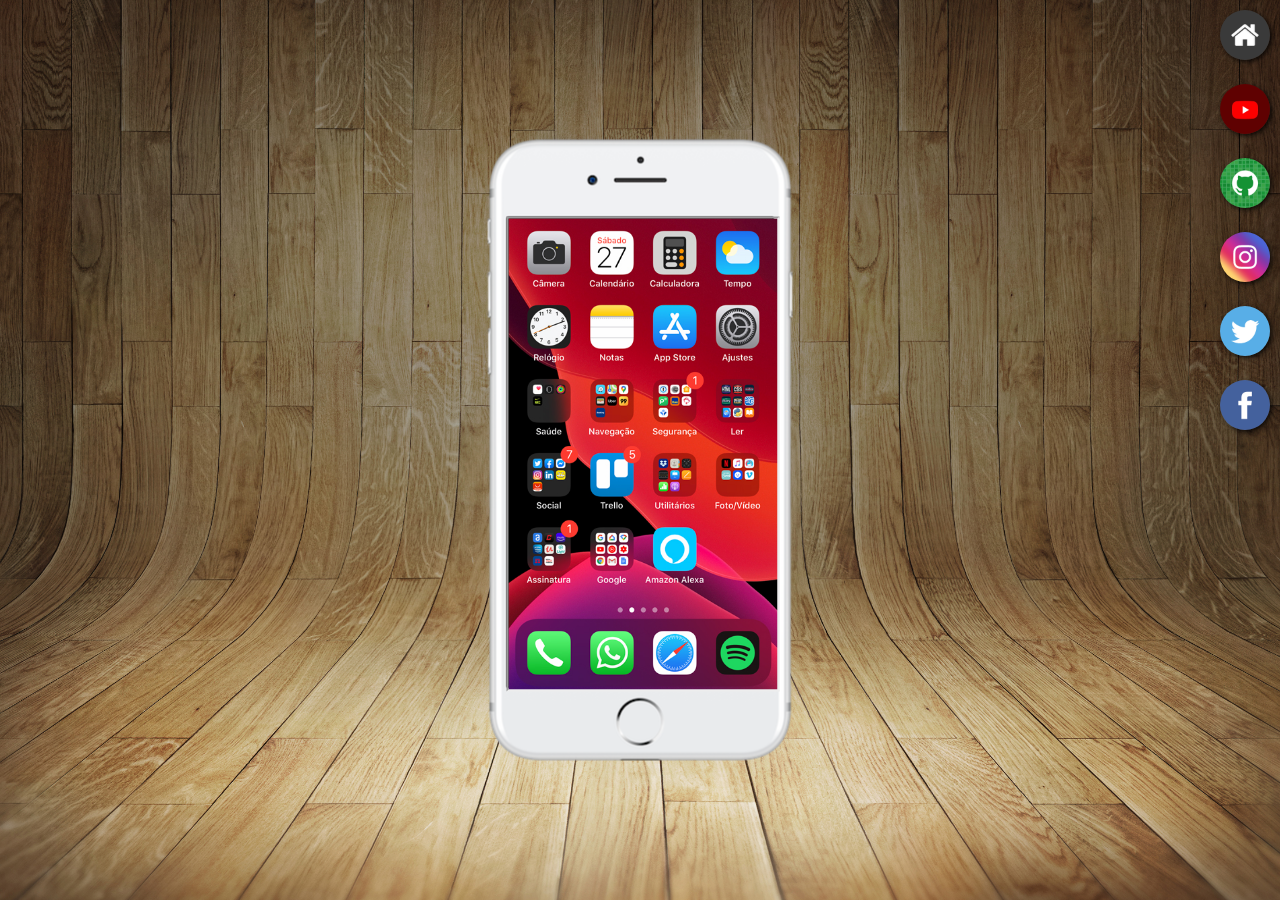
==== index.html @ 0020cffb "d013" ====
<!DOCTYPE html>
<html lang="pt-br">
<head>
    <meta charset="UTF-8">
    <meta name="viewport" content="width=device-width, initial-scale=1.0">
    <link rel="stylesheet" href="estilos/style.css">
    <link rel="shortcut icon" href="favicon.ico" type="image/x-icon">
    <title>Projeto Redes sociais</title>
</head>
<body>
    <main>
        <section id="telefone">
            <iframe src="home.html" id="tela" name="tela">
                Infelizmente seu navegador não é compatível com isso . . .
            </iframe>

        </section>

        <section id="redes-sociais">
            <a href="home.html" target="tela"><img src="imagens/logo-home.jpg" alt="Home"></a> <br>
            <a href="imagens/tela-youtube.png" target="tela"><img src="imagens/logo-youtube.jpg" alt="Youtube"></a> <br>
            <a href="" target="tela"><img src="imagens/logo-github.jpg" alt="Github"></a> <br>
            <a href="" target="tela"><img src="imagens/logo-instagram.jpg" alt="Instagram"></a> <br>
            <a href="" target="tela"><img src="imagens/logo-twitter.jpg" alt="Twitter"></a> <br>
            <a href="" target="tela"><img src="imagens/logo-facebook.jpg" alt="Facebook"></a>
        </section>
    </main>
    
</body>
</html>
---- estilos/style.css ----
@charset "UTF-8";

*{
    margin: 0px;
    padding: 0px;
}

html, body{
    width: 100vw;
    height: 100vh;
}

body{
    background: url(../imagens/fundo-madeira.jpg) no-repeat fixed center center;
    background-size: cover;
}

main{
    position: relative;
    height: 100vh;
}

iframe{
    position: absolute;
    top: 80px;
    left: 22px;
    height: 471px;
    width: 269px;
}

section#telefone{
    position: absolute;
    top: 50%;
    left: 50%;
    transform: translate(-50%, -50%);
    height: 627px;
    width: 311px;
    background: url(../imagens/frame-iphone.png) no-repeat;
}

section#redes-sociais{
    text-align: right;
}

section#redes-sociais img{
    width: 50px;
    margin: 10px;
    border-radius: 30px;
    box-shadow: 2px 2px 5px rgba(0, 0, 0, 0.785);
    box-sizing: border-box;
}

section#redes-sociais img:hover{
    border: 2px solid rgba(255, 255, 255, 0.659);
    transform: translate(-3px, -3px);
    box-shadow: 5px 5px 10px  rgba(0, 0, 0, 0.785);
    transition: transform 0.3s, border 0.5s;
}
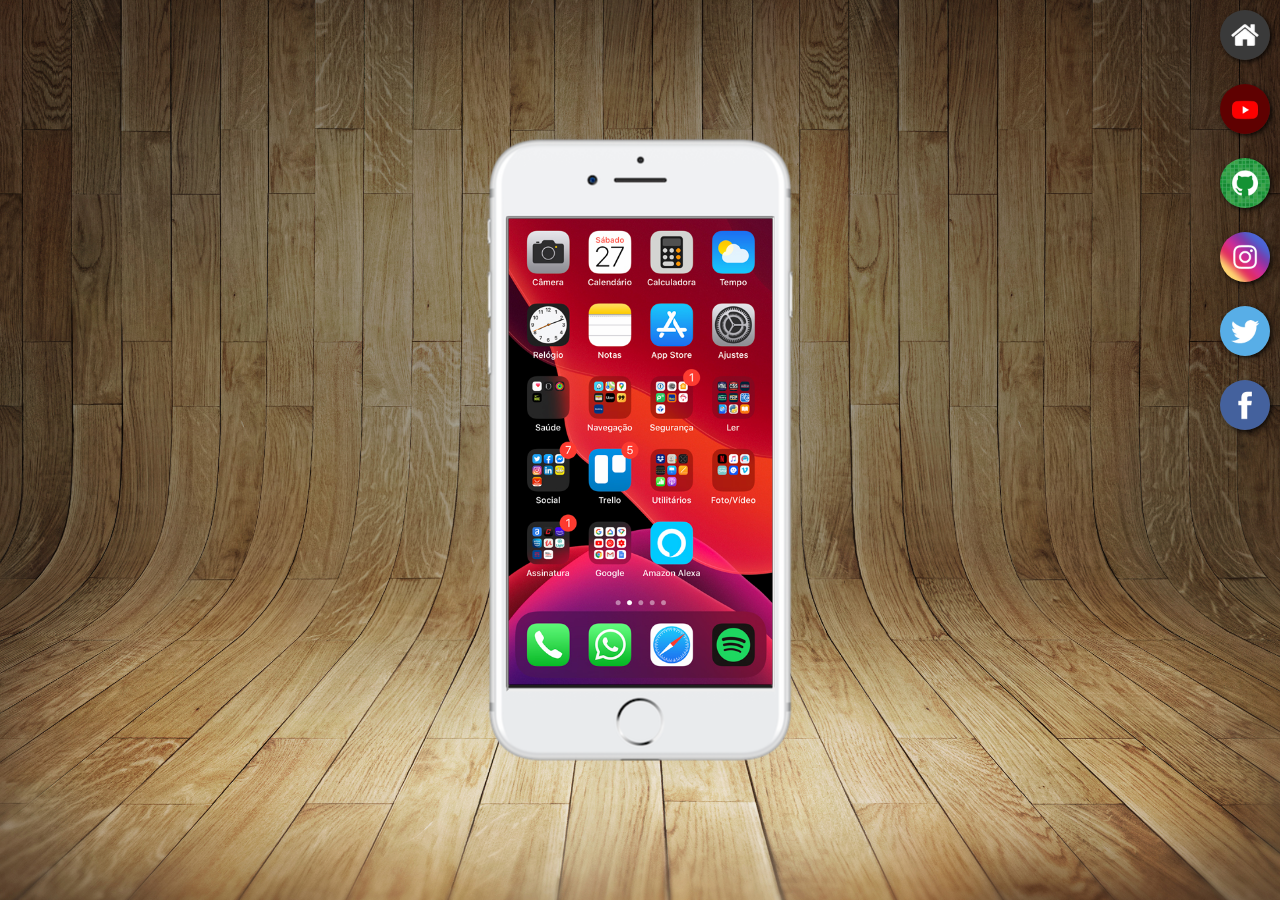
==== commit f8d05c10: "projeto-social" ====
--- a/index.html
+++ b/index.html
@@ -18,11 +18,11 @@
 
         <section id="redes-sociais">
             <a href="home.html" target="tela"><img src="imagens/logo-home.jpg" alt="Home"></a> <br>
-            <a href="imagens/tela-youtube.png" target="tela"><img src="imagens/logo-youtube.jpg" alt="Youtube"></a> <br>
-            <a href="" target="tela"><img src="imagens/logo-github.jpg" alt="Github"></a> <br>
-            <a href="" target="tela"><img src="imagens/logo-instagram.jpg" alt="Instagram"></a> <br>
-            <a href="" target="tela"><img src="imagens/logo-twitter.jpg" alt="Twitter"></a> <br>
-            <a href="" target="tela"><img src="imagens/logo-facebook.jpg" alt="Facebook"></a>
+            <a href="youtube.html" target="tela"><img src="imagens/logo-youtube.jpg" alt="Youtube"></a> <br>
+            <a href="github.html" target="tela"><img src="imagens/logo-github.jpg" alt="Github"></a> <br>
+            <a href="instagram.html" target="tela"><img src="imagens/logo-instagram.jpg" alt="Instagram"></a> <br>
+            <a href="twitter.html" target="tela"><img src="imagens/logo-twitter.jpg" alt="Twitter"></a> <br>
+            <a href="facebook.html" target="tela"><img src="imagens/logo-facebook.jpg" alt="Facebook"></a>
         </section>
     </main>
     
--- a/estilos/style.css
+++ b/estilos/style.css
@@ -25,7 +25,7 @@
     top: 80px;
     left: 22px;
     height: 471px;
-    width: 269px;
+    width: 264px;
 }
 
 section#telefone{
@@ -55,4 +55,5 @@
     transform: translate(-3px, -3px);
     box-shadow: 5px 5px 10px  rgba(0, 0, 0, 0.785);
     transition: transform 0.3s, border 0.5s;
-}+}
+
